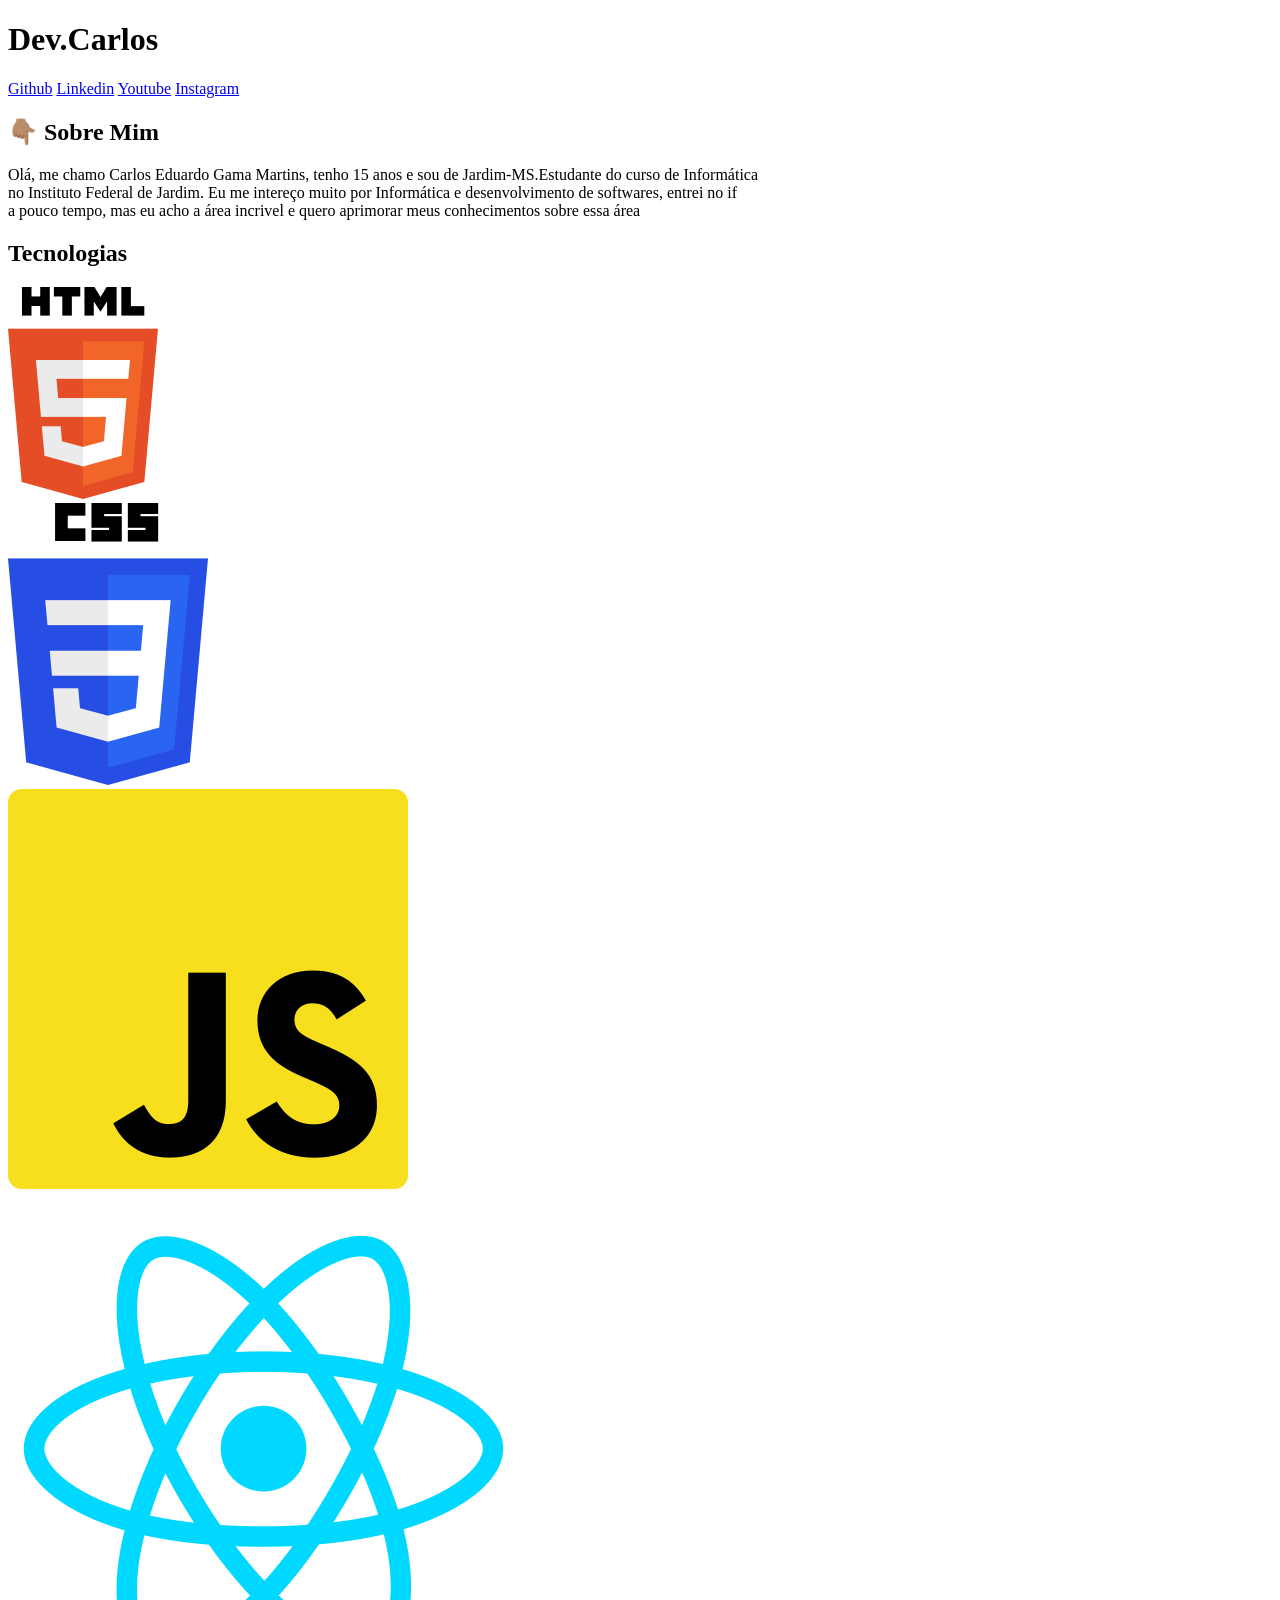
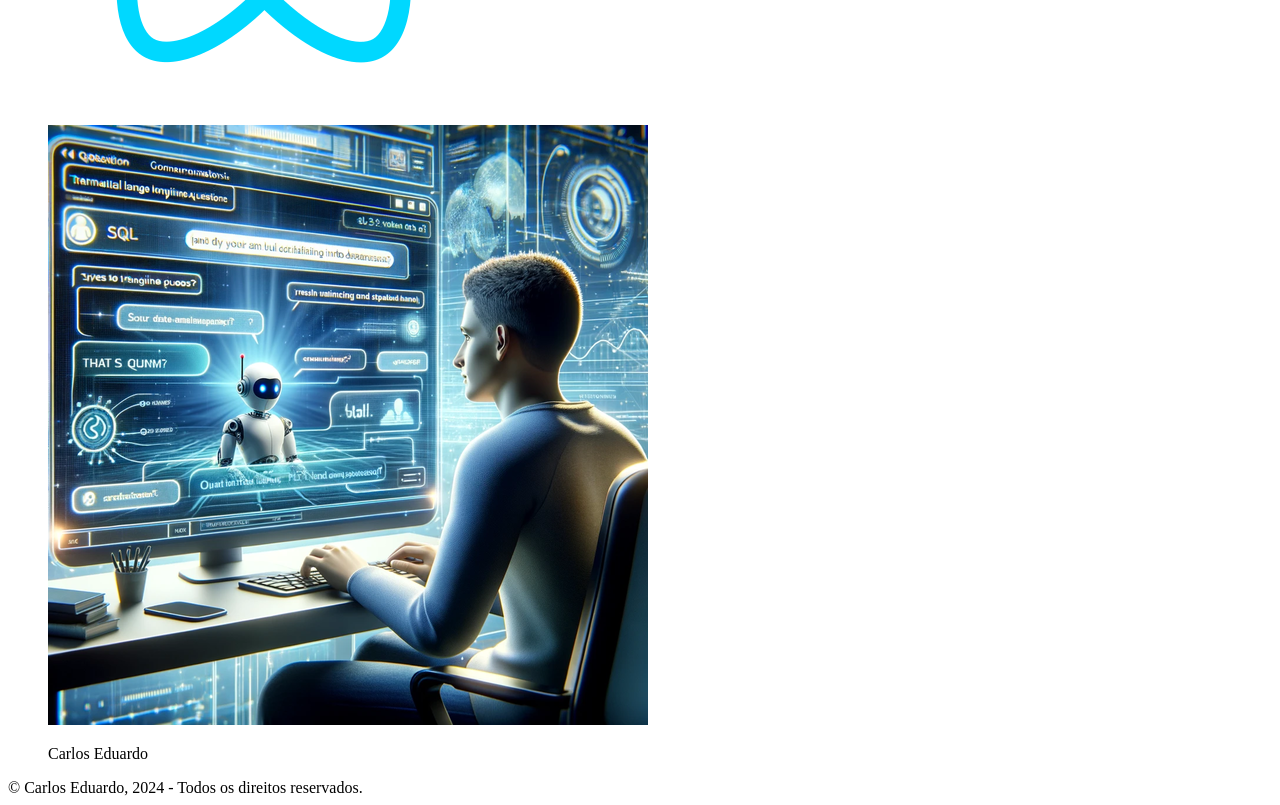
==== index.html @ 8a3ef8b0 "ok" ====
<!DOCTYPE html>
<html lang="pt-BR">
    <head>
        <meta charset="utf-8">
        <meta name="viewport" content="width=device-width, initial-scale=1.0">
        <link rel="preconnect" href="https://fonts.googleapis.com">
<link rel="preconnect" href="https://fonts.gstatic.com" crossorigin>
<link href="https://fonts.googleapis.com/css2?family=Poppins:ital,wght@0,100;0,200;0,300;0,400;0,500;0,600;0,700;0,800;0,900;1,100;1,200;1,300;1,400;1,500;1,600;1,700;1,800;1,900&display=swap" rel="stylesheet">

        
        <title>Portifólio</title>
    </head>
    <body>
        <header>
            <h1>Dev.Carlos</h1>
            <nav>
                <a href="#">Github</a>
                <a href="#">Linkedin</a>
                <a href="#">Youtube</a>
                <a href="#">Instagram</a>
            </nav>
        </header>
        <main>
            <section class="main-content">
                <article class="text">
                    <h2>👇🏽 Sobre Mim</h2>
                    <p>Olá, me chamo Carlos Eduardo Gama Martins, tenho 15 anos e sou de Jardim-MS.Estudante do curso de Informática<br> no Instituto Federal de Jardim. Eu me intereço muito por Informática e desenvolvimento de softwares, entrei no if<br> a pouco tempo, mas eu acho a área incrivel e quero aprimorar meus conhecimentos sobre essa área</p> 
                </article>
                <aside>
                    <div class="techs">
                        <h2>Tecnologias</h2> 
                        <div class="card-contanier">
                            <div class="card">
                                <img src="img/html5_logo.png" alt="Logo do HTML5 na cor laranja">
                            </div>
                            <div class="card">
                                <img src="img/css3_logo.png" alt="Logo do css3 na cor azul escuro">
                            </div>
                            <div class="card">
                                <img src="img/javascript_logo.png" alt="Logo do javascript na cor amarela">
                            </div>
                            <div class="card">
                                <img src="img/react_logo.png" alt="Logo da tecnologia React">
                            </div>
                        </div>
                    </div>
                </aside>
            </section>
            <figure>
                <img src="img/joao_da_silva.png"><p>Carlos Eduardo</p>
            </figure>
        </main>
        <footer>
            <span>&copy; Carlos Eduardo, 2024 - Todos os direitos reservados.</span>
        </footer>
    </body>
</html>
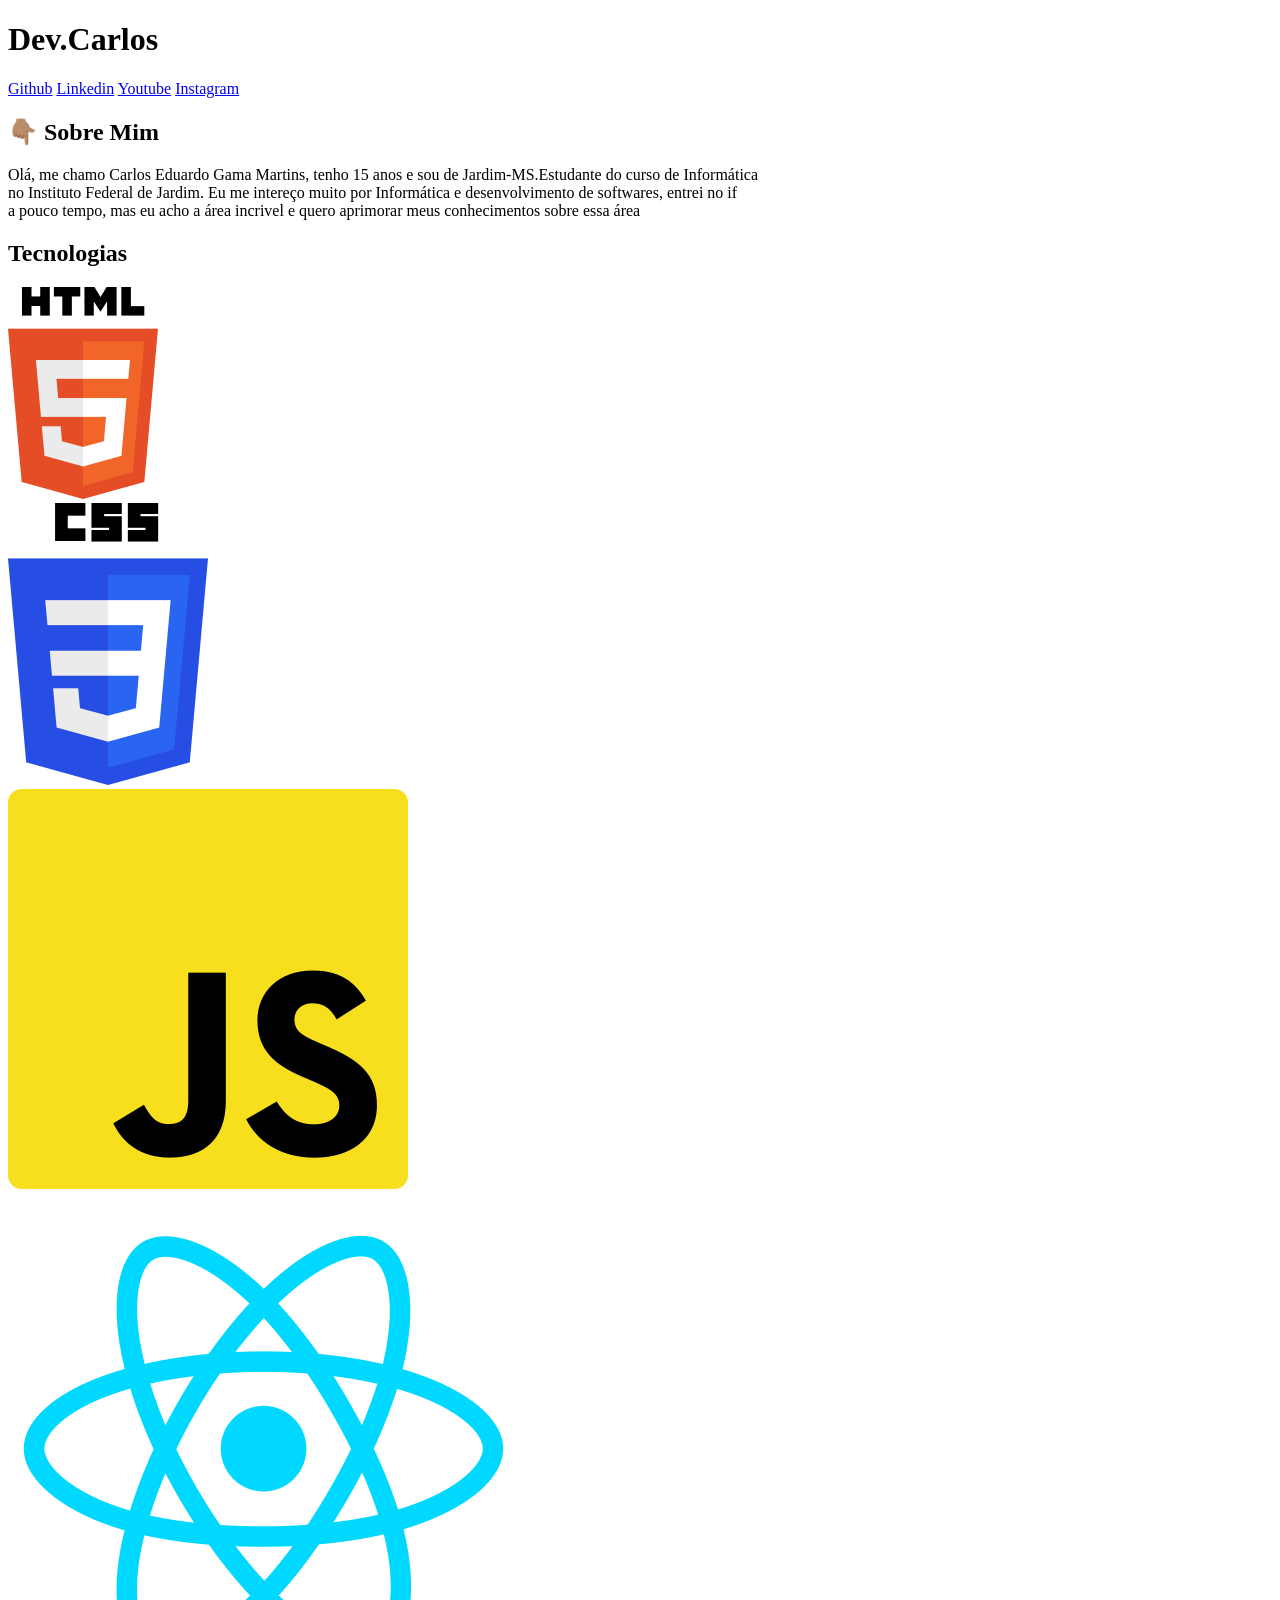
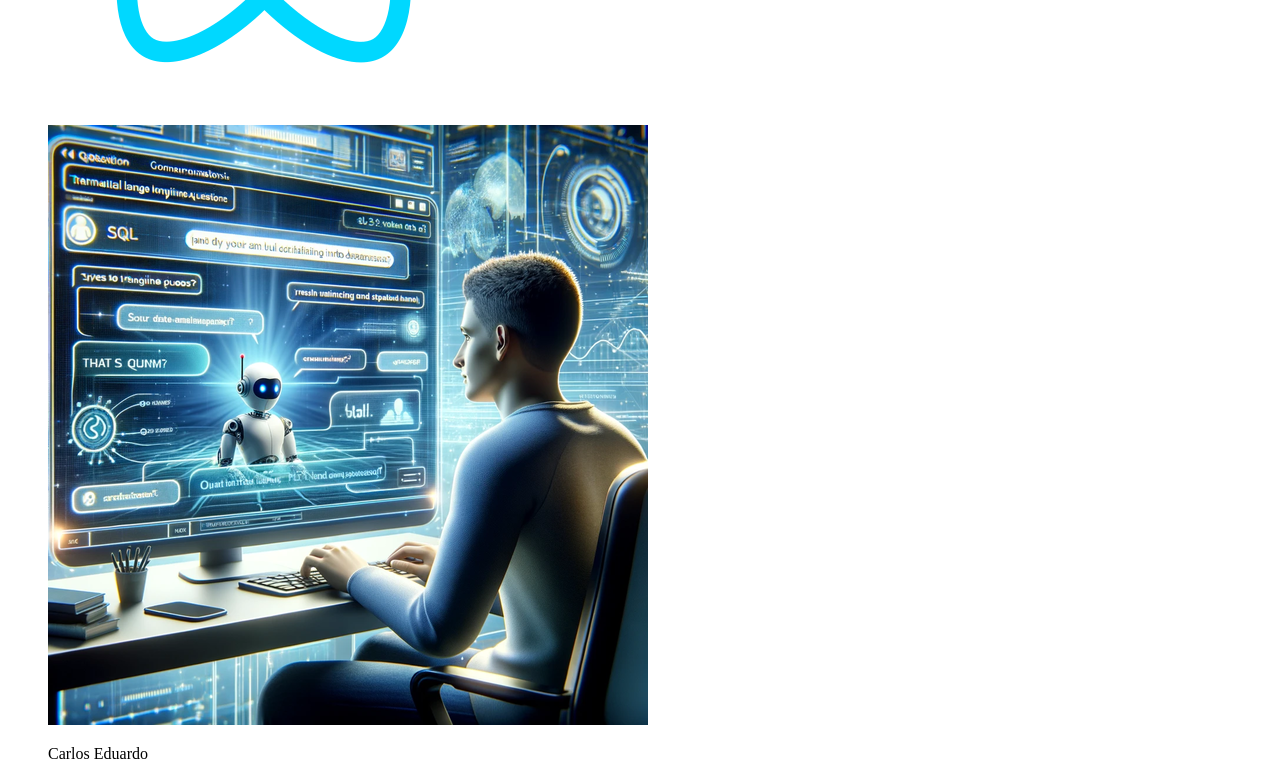
==== commit 6281ef5e: "Update index.html" ====
--- a/index.html
+++ b/index.html
@@ -3,11 +3,6 @@
     <head>
         <meta charset="utf-8">
         <meta name="viewport" content="width=device-width, initial-scale=1.0">
-        <link rel="preconnect" href="https://fonts.googleapis.com">
-<link rel="preconnect" href="https://fonts.gstatic.com" crossorigin>
-<link href="https://fonts.googleapis.com/css2?family=Poppins:ital,wght@0,100;0,200;0,300;0,400;0,500;0,600;0,700;0,800;0,900;1,100;1,200;1,300;1,400;1,500;1,600;1,700;1,800;1,900&display=swap" rel="stylesheet">
-
-        
         <title>Portifólio</title>
     </head>
     <body>
@@ -50,8 +45,5 @@
                 <img src="img/joao_da_silva.png"><p>Carlos Eduardo</p>
             </figure>
         </main>
-        <footer>
-            <span>&copy; Carlos Eduardo, 2024 - Todos os direitos reservados.</span>
-        </footer>
     </body>
-</html>+</html>
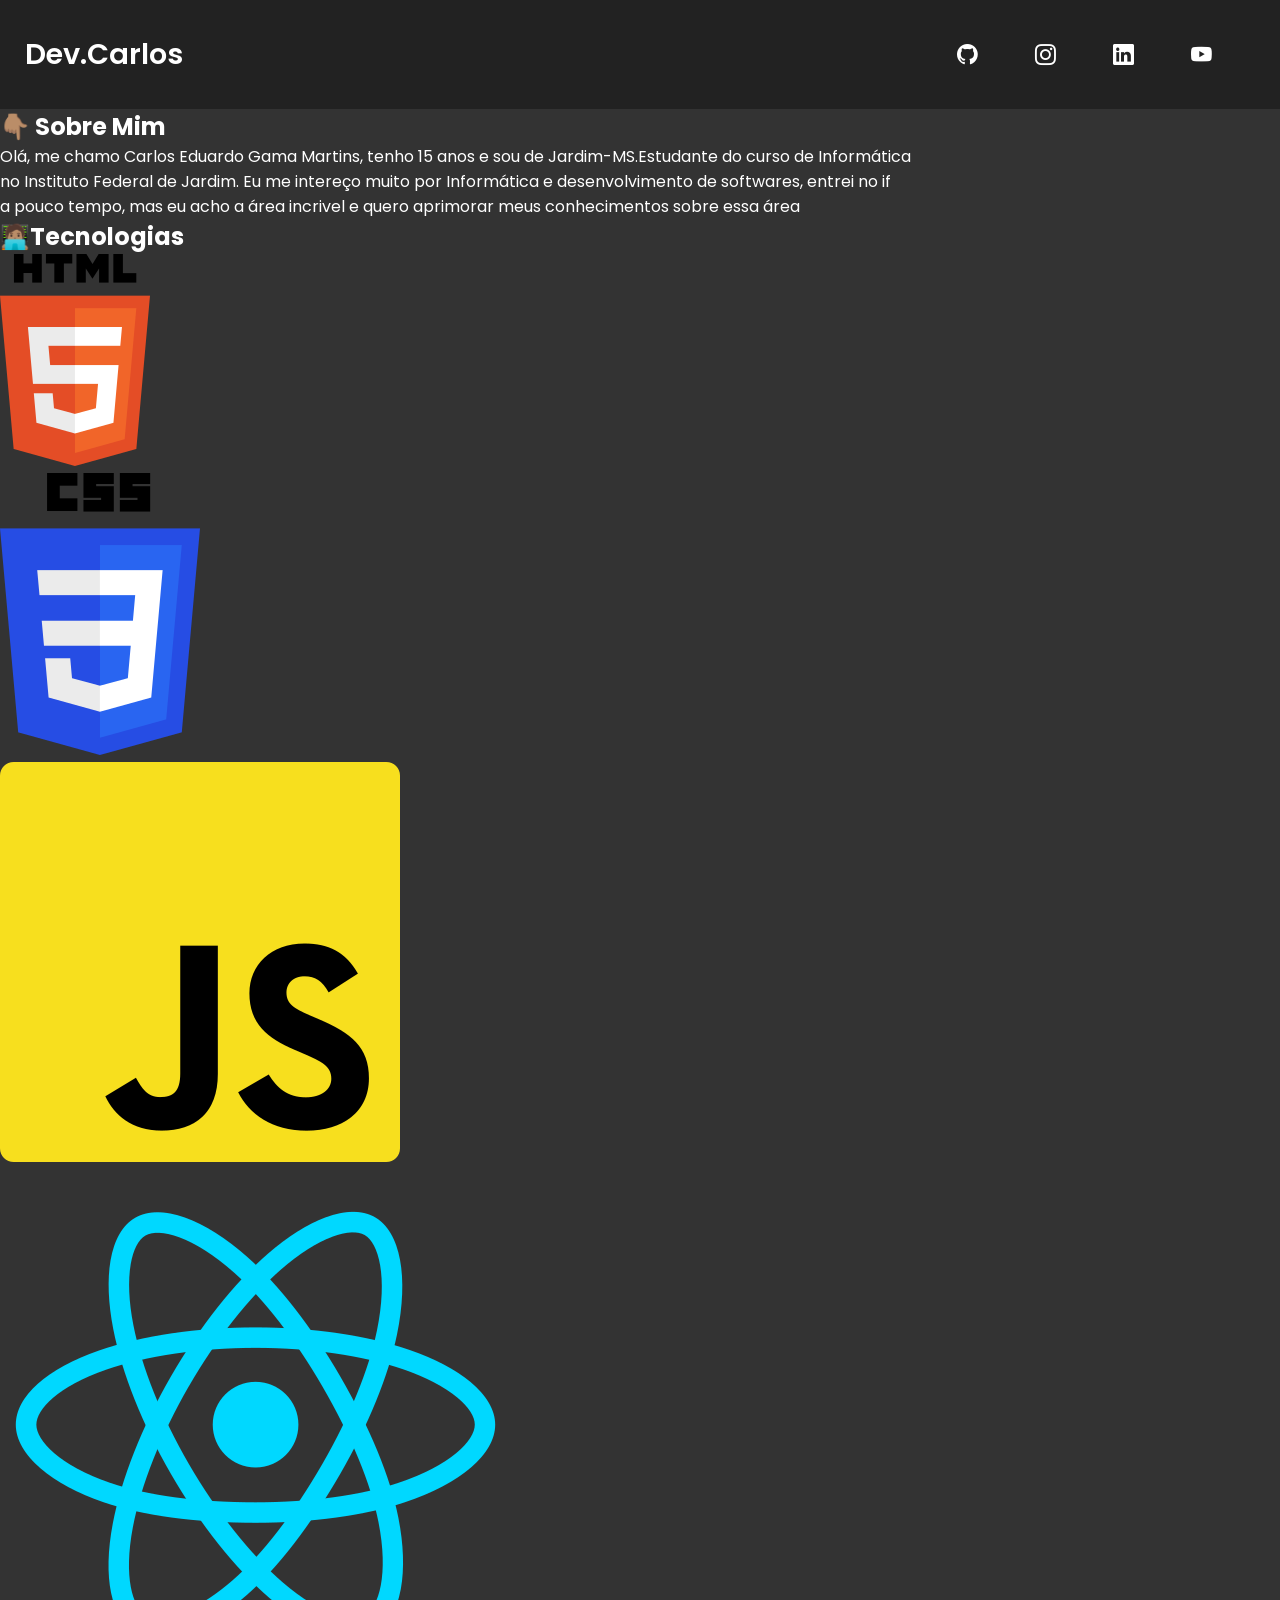
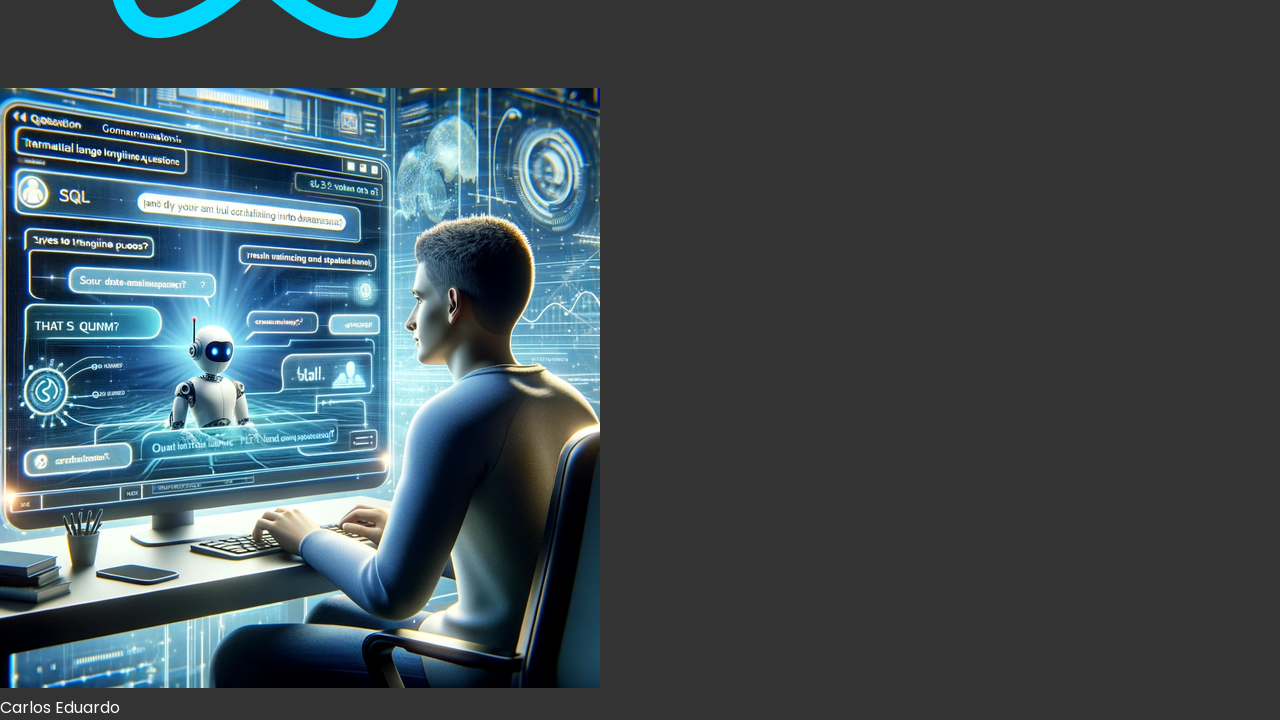
==== commit 6e969248: "upload dos arquivos" ====
--- a/index.html
+++ b/index.html
@@ -3,16 +3,29 @@
     <head>
         <meta charset="utf-8">
         <meta name="viewport" content="width=device-width, initial-scale=1.0">
+
+        <!-- Google Fonts -->
+
+        <link rel="preconnect" href="https://fonts.googleapis.com">
+        <link rel="preconnect" href="https://fonts.gstatic.com" crossorigin>
+        <link href="https://fonts.googleapis.com/css2?family=Poppins:ital,wght@0,100;0,200;0,300;0,400;0,500;0,600;0,700;0,800;0,900;1,100;1,200;1,300;1,400;1,500;1,600;1,700;1,800;1,900&display=swap" rel="stylesheet">
+        <!-- End Google Fonts-->
+
+        <!--Icones-->
+        <link rel="stylesheet" href="https://cdn.jsdelivr.net/npm/bootstrap-icons@1.11.3/font/bootstrap-icons.min.css">
+        <link rel="stylesheet" type="text/css" href="css/styles.css"> 
+        <!--Fim Icones-->
         <title>Portifólio</title>
+
     </head>
     <body>
         <header>
             <h1>Dev.Carlos</h1>
             <nav>
-                <a href="#">Github</a>
-                <a href="#">Linkedin</a>
-                <a href="#">Youtube</a>
-                <a href="#">Instagram</a>
+                <a href="#"><i class="bi bi-github"></i></a>
+                <a href="#"><i class="bi bi-instagram"></i></a>
+                <a href="#"><i class="bi bi-linkedin"></i></a>
+                <a href="#"><i class="bi bi-youtube"></i></a>
             </nav>
         </header>
         <main>
@@ -23,7 +36,7 @@
                 </article>
                 <aside>
                     <div class="techs">
-                        <h2>Tecnologias</h2> 
+                        <h2>🧑🏽‍💻Tecnologias</h2> 
                         <div class="card-contanier">
                             <div class="card">
                                 <img src="img/html5_logo.png" alt="Logo do HTML5 na cor laranja">
--- a/css/styles.css
+++ b/css/styles.css
@@ -0,0 +1,49 @@
+/* Reset CSS */
+*{
+    margin: 0 ;
+    padding: 0;
+    box-sizing: border-box;
+    font-family: "Poppins", sans-serif;
+}
+
+body{
+    width:100%;
+    height:100vh;
+    background-color: #333;
+    color:#FFF;
+    display: flex;
+    flex-direction: column;
+    justify-content: space-between;
+}
+a{
+    text-decoration: none;
+    color: #FFF;
+    transition: 0.2s ease-in-out;
+
+}
+h1{
+    transition: 0.2 ease-in-out;
+}
+/*HEADER*/
+header{
+    background-color: #222;
+    padding: 25px;
+    display: flex;
+    align-items: center;
+    justify-content: space-between;
+}
+header h1{
+    font-size: 1.8em;
+    font-weight: 600;
+    cursor: pointer;
+}
+
+header nav{
+    display: flex;
+    align-items: center;
+}
+header nav a{
+    font-size: 1.3em;
+    margin-right: 1.4em;
+    padding: 14px;
+}
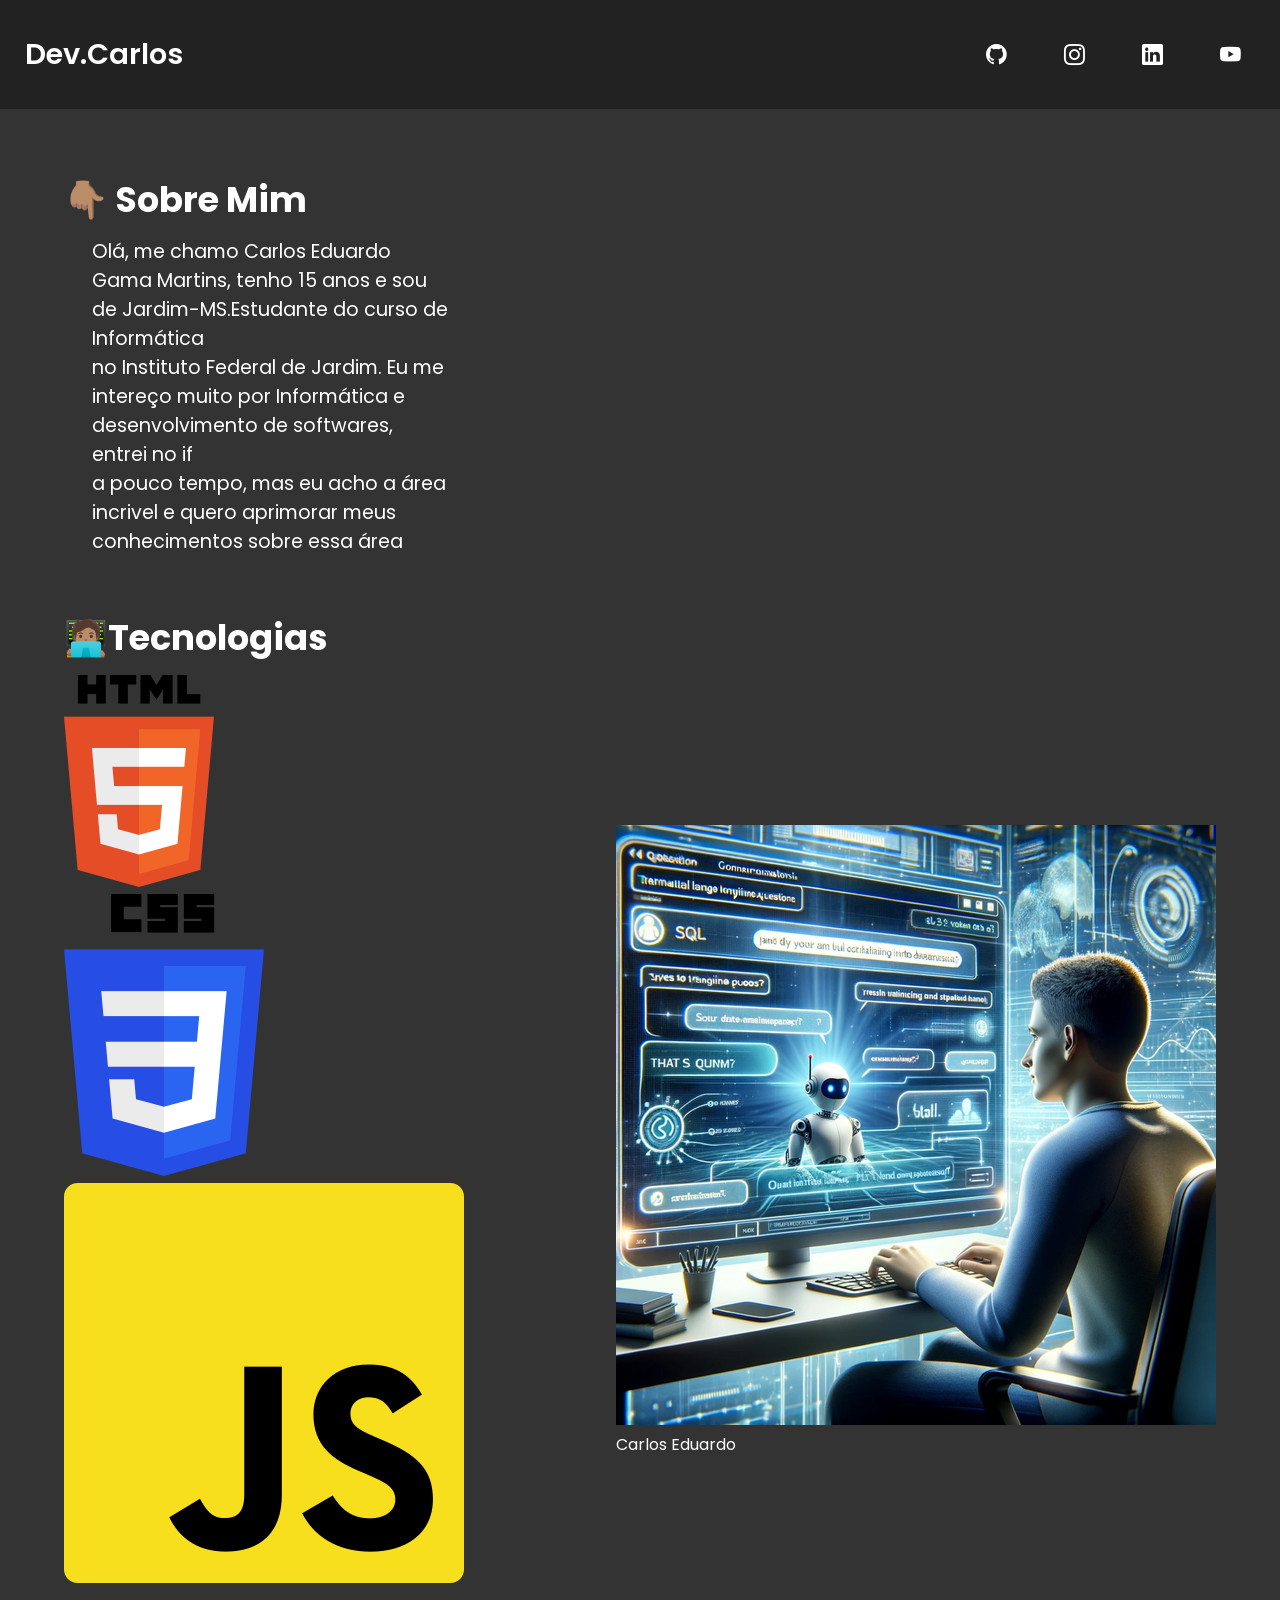
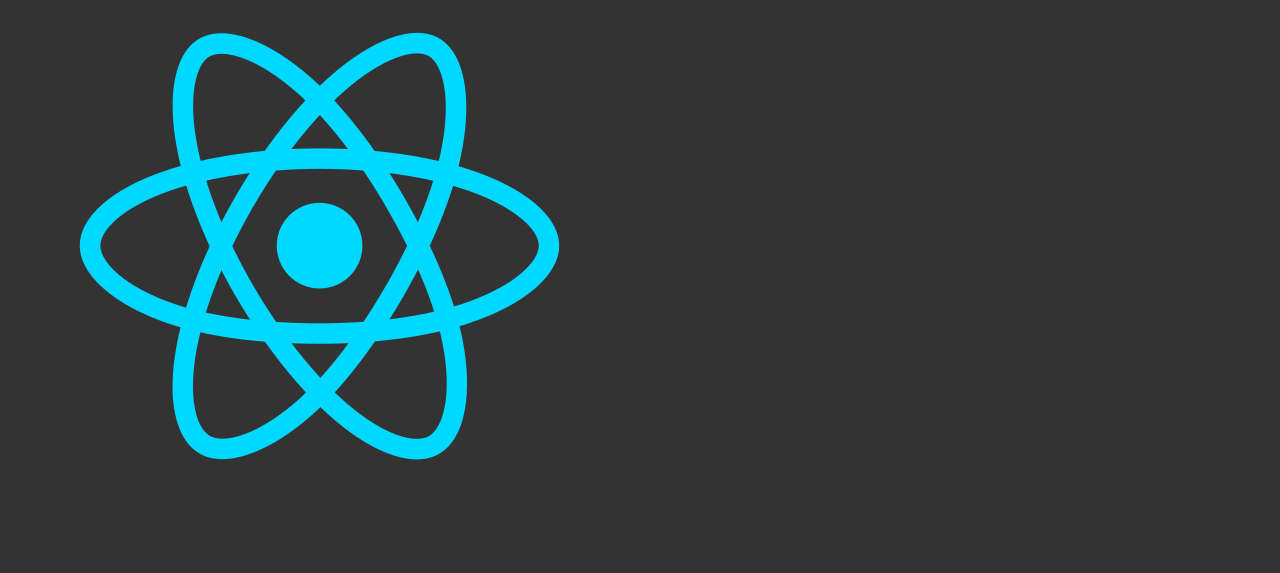
==== commit 118e6e2b: "ojkhj" ====
--- a/index.html
+++ b/index.html
@@ -13,7 +13,7 @@
 
         <!--Icones-->
         <link rel="stylesheet" href="https://cdn.jsdelivr.net/npm/bootstrap-icons@1.11.3/font/bootstrap-icons.min.css">
-        <link rel="stylesheet" type="text/css" href="css/styles.css"> 
+        <link rel="stylesheet" type="text/css" href="./css/styles.css"> 
         <!--Fim Icones-->
         <title>Portifólio</title>
 
--- a/css/styles.css
+++ b/css/styles.css
@@ -37,7 +37,6 @@
     font-weight: 600;
     cursor: pointer;
 }
-
 header nav{
     display: flex;
     align-items: center;
@@ -46,4 +45,35 @@
     font-size: 1.3em;
     margin-right: 1.4em;
     padding: 14px;
+}
+header nav a:nth-child(4){
+    margin-right: 0em;
+}
+header h1:hover, a:hover{
+    color: #00E0FF;
+}
+/*Main content*/
+main{
+    padding: 5%;
+    display: flex;
+    align-items: center;
+    justify-content: space-between;
+}
+main .main-content{
+    display:flex;
+    flex-direction: column;
+}
+main .main-content h2{
+    margin-bottom: 2%;
+    font-size: 2.2em;
+}
+main .main-content .text{
+    margin-bottom: 10%;
+}
+main .main-content .text p{
+    width: 75%;
+    font-size: 1.2em;
+    font-weight: 300px;
+    line-height: 1,6em;
+    padding: 0 5%;
 }
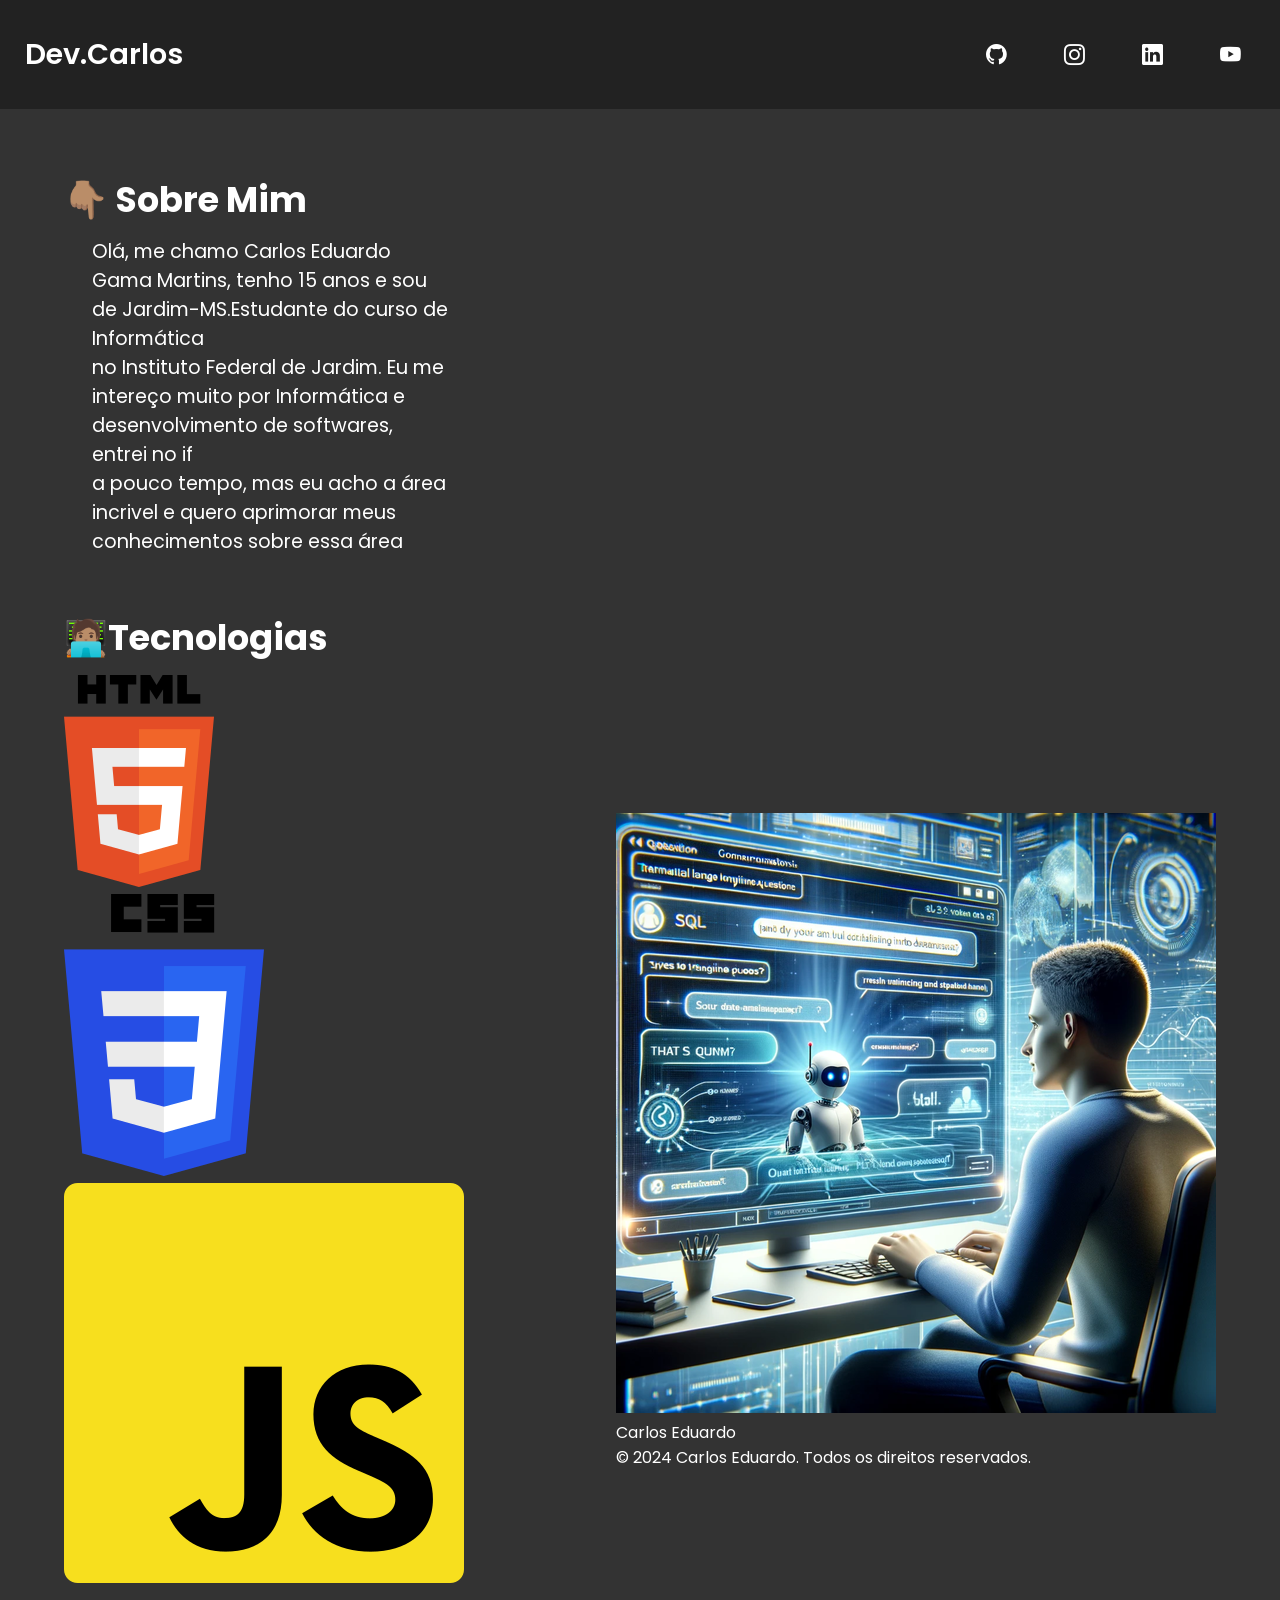
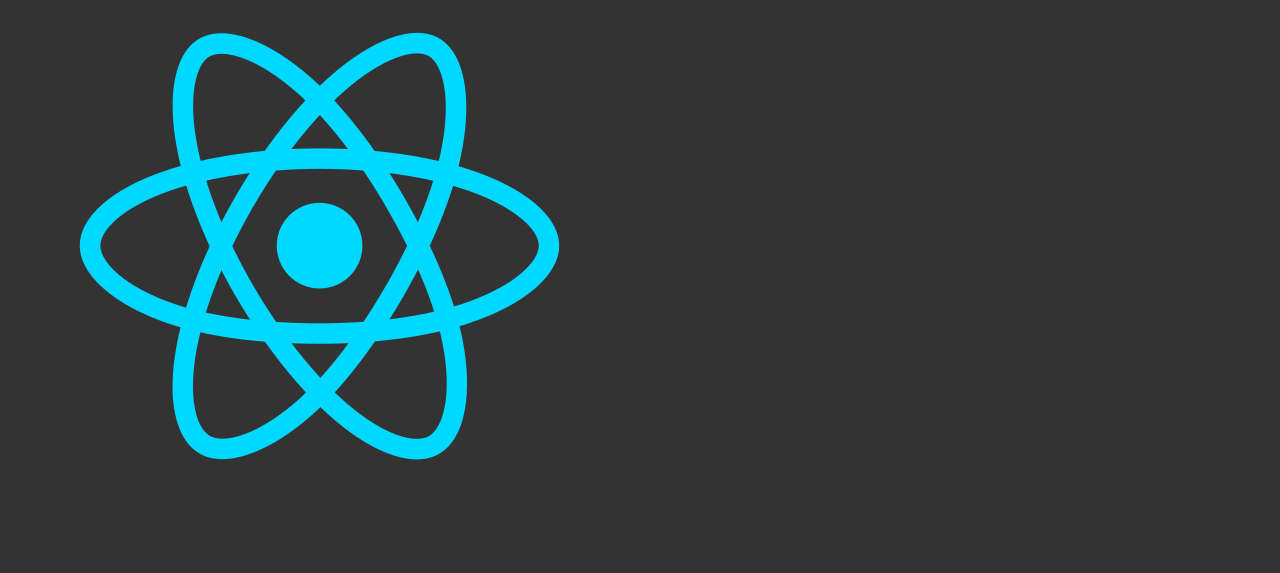
==== commit 984b9447: "ffff" ====
--- a/index.html
+++ b/index.html
@@ -39,16 +39,16 @@
                         <h2>🧑🏽‍💻Tecnologias</h2> 
                         <div class="card-contanier">
                             <div class="card">
-                                <img src="img/html5_logo.png" alt="Logo do HTML5 na cor laranja">
+                                <img src="img/techs/html5_logo.png" alt="Logo do HTML5 na cor laranja">
                             </div>
                             <div class="card">
-                                <img src="img/css3_logo.png" alt="Logo do css3 na cor azul escuro">
+                                <img src="img/techs/css3_logo.png" alt="Logo do css3 na cor azul escuro">
                             </div>
                             <div class="card">
-                                <img src="img/javascript_logo.png" alt="Logo do javascript na cor amarela">
+                                <img src="img/techs/javascript_logo.png" alt="Logo do javascript na cor amarela">
                             </div>
                             <div class="card">
-                                <img src="img/react_logo.png" alt="Logo da tecnologia React">
+                                <img src="img/techs/react_logo.png" alt="Logo da tecnologia React">
                             </div>
                         </div>
                     </div>
@@ -56,6 +56,9 @@
             </section>
             <figure>
                 <img src="img/joao_da_silva.png"><p>Carlos Eduardo</p>
+                <footer>
+                    &copy; 2024 Carlos Eduardo. Todos os direitos reservados.
+                </footer>
             </figure>
         </main>
     </body>
--- a/css/styles.css
+++ b/css/styles.css
@@ -5,7 +5,6 @@
     box-sizing: border-box;
     font-family: "Poppins", sans-serif;
 }
-
 body{
     width:100%;
     height:100vh;
@@ -19,7 +18,6 @@
     text-decoration: none;
     color: #FFF;
     transition: 0.2s ease-in-out;
-
 }
 h1{
     transition: 0.2 ease-in-out;
@@ -76,4 +74,17 @@
     font-weight: 300px;
     line-height: 1,6em;
     padding: 0 5%;
-}+}
+/*Cards*/
+main .techs .cards-conteiner{
+    display: flex;
+    align-items: center;
+}
+main .techs .cards-conteiner .card{
+    width: 120px;
+    height: 120px;
+    padding: 10%;
+    background-color: #eee;
+    border-radius: 8px;
+    margin-right: 1.8em;
+}
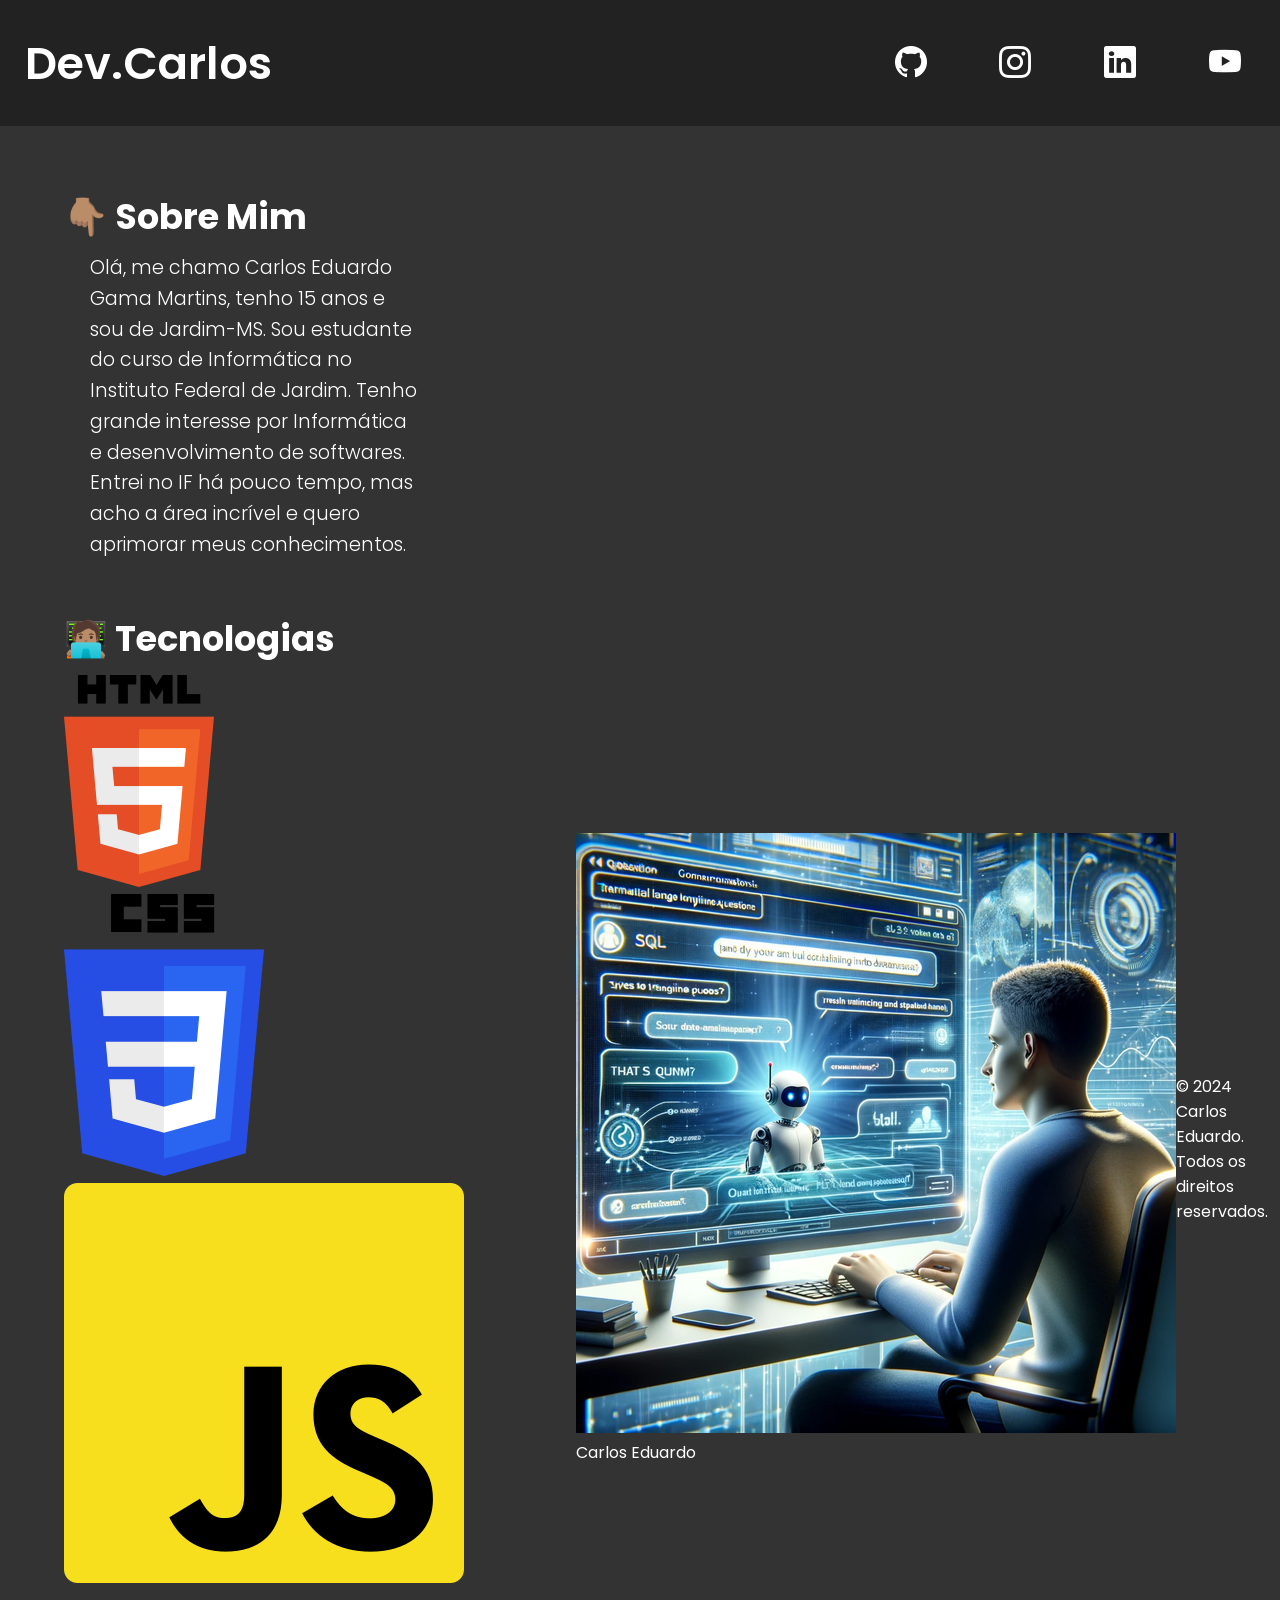
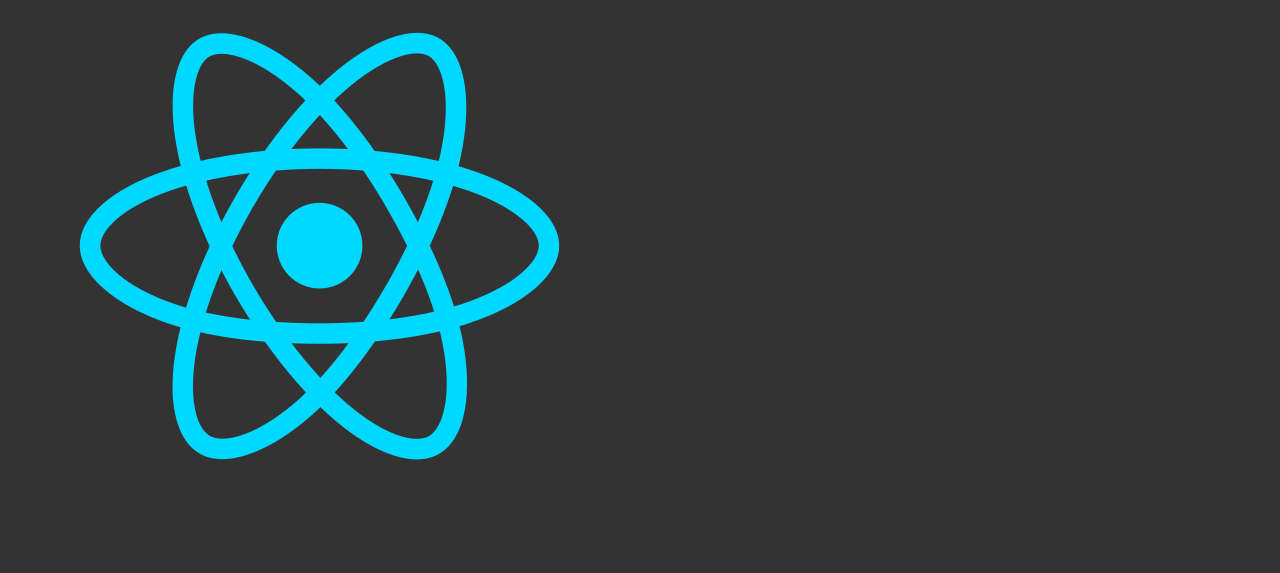
==== commit d4453870: "index corrigido" ====
--- a/index.html
+++ b/index.html
@@ -5,19 +5,19 @@
         <meta name="viewport" content="width=device-width, initial-scale=1.0">
 
         <!-- Google Fonts -->
-
         <link rel="preconnect" href="https://fonts.googleapis.com">
         <link rel="preconnect" href="https://fonts.gstatic.com" crossorigin>
-        <link href="https://fonts.googleapis.com/css2?family=Poppins:ital,wght@0,100;0,200;0,300;0,400;0,500;0,600;0,700;0,800;0,900;1,100;1,200;1,300;1,400;1,500;1,600;1,700;1,800;1,900&display=swap" rel="stylesheet">
-        <!-- End Google Fonts-->
+        <link href="https://fonts.googleapis.com/css2?family=Poppins:ital,wght@0,100;0,200;0,300;0,400;0,500;0,600;0,700;0,800;0,900&display=swap" rel="stylesheet">
+        <!-- End Google Fonts -->
 
-        <!--Icones-->
+        <!-- Ícones -->
         <link rel="stylesheet" href="https://cdn.jsdelivr.net/npm/bootstrap-icons@1.11.3/font/bootstrap-icons.min.css">
         <link rel="stylesheet" type="text/css" href="./css/styles.css"> 
-        <!--Fim Icones-->
-        <title>Portifólio</title>
-
+        <!-- Fim Ícones -->
+        
+        <title>Portfólio</title>
     </head>
+    
     <body>
         <header>
             <h1>Dev.Carlos</h1>
@@ -28,24 +28,26 @@
                 <a href="#"><i class="bi bi-youtube"></i></a>
             </nav>
         </header>
+        
         <main>
             <section class="main-content">
                 <article class="text">
                     <h2>👇🏽 Sobre Mim</h2>
-                    <p>Olá, me chamo Carlos Eduardo Gama Martins, tenho 15 anos e sou de Jardim-MS.Estudante do curso de Informática<br> no Instituto Federal de Jardim. Eu me intereço muito por Informática e desenvolvimento de softwares, entrei no if<br> a pouco tempo, mas eu acho a área incrivel e quero aprimorar meus conhecimentos sobre essa área</p> 
+                    <p>Olá, me chamo Carlos Eduardo Gama Martins, tenho 15 anos e sou de Jardim-MS. Sou estudante do curso de Informática no Instituto Federal de Jardim. Tenho grande interesse por Informática e desenvolvimento de softwares. Entrei no IF há pouco tempo, mas acho a área incrível e quero aprimorar meus conhecimentos.</p>
                 </article>
+                
                 <aside>
                     <div class="techs">
-                        <h2>🧑🏽‍💻Tecnologias</h2> 
-                        <div class="card-contanier">
+                        <h2>🧑🏽‍💻 Tecnologias</h2> 
+                        <div class="card-container">
                             <div class="card">
                                 <img src="img/techs/html5_logo.png" alt="Logo do HTML5 na cor laranja">
                             </div>
                             <div class="card">
-                                <img src="img/techs/css3_logo.png" alt="Logo do css3 na cor azul escuro">
+                                <img src="img/techs/css3_logo.png" alt="Logo do CSS3 na cor azul escuro">
                             </div>
                             <div class="card">
-                                <img src="img/techs/javascript_logo.png" alt="Logo do javascript na cor amarela">
+                                <img src="img/techs/javascript_logo.png" alt="Logo do JavaScript na cor amarela">
                             </div>
                             <div class="card">
                                 <img src="img/techs/react_logo.png" alt="Logo da tecnologia React">
@@ -54,12 +56,15 @@
                     </div>
                 </aside>
             </section>
+            
             <figure>
-                <img src="img/joao_da_silva.png"><p>Carlos Eduardo</p>
-                <footer>
-                    &copy; 2024 Carlos Eduardo. Todos os direitos reservados.
-                </footer>
+                <img src="img/joao_da_silva.png" alt="Foto de Carlos Eduardo">
+                <p>Carlos Eduardo</p>
             </figure>
+            
+            <footer>
+                &copy; 2024 Carlos Eduardo. Todos os direitos reservados.
+            </footer>
         </main>
     </body>
 </html>
--- a/css/styles.css
+++ b/css/styles.css
@@ -1,15 +1,15 @@
-/* Reset CSS */
+/*RESET CSS*/
 *{
-    margin: 0 ;
+    margin: 0;
     padding: 0;
     box-sizing: border-box;
-    font-family: "Poppins", sans-serif;
+    font-family: 'Poppins', sans-serif;
 }
 body{
     width:100%;
     height:100vh;
     background-color: #333;
-    color:#FFF;
+    color: #FFF;
     display: flex;
     flex-direction: column;
     justify-content: space-between;
@@ -20,7 +20,7 @@
     transition: 0.2s ease-in-out;
 }
 h1{
-    transition: 0.2 ease-in-out;
+    transition: 0.2s ease-in-out;
 }
 /*HEADER*/
 header{
@@ -31,7 +31,7 @@
     justify-content: space-between;
 }
 header h1{
-    font-size: 1.8em;
+    font-size: 2.8em;
     font-weight: 600;
     cursor: pointer;
 }
@@ -40,7 +40,7 @@
     align-items: center;
 }
 header nav a{
-    font-size: 1.3em;
+    font-size: 2em;
     margin-right: 1.4em;
     padding: 14px;
 }
@@ -58,7 +58,7 @@
     justify-content: space-between;
 }
 main .main-content{
-    display:flex;
+    display: flex;
     flex-direction: column;
 }
 main .main-content h2{
@@ -71,20 +71,31 @@
 main .main-content .text p{
     width: 75%;
     font-size: 1.2em;
-    font-weight: 300px;
-    line-height: 1,6em;
+    font-weight: 300;
+    line-height: 1.6em;
     padding: 0 5%;
 }
 /*Cards*/
-main .techs .cards-conteiner{
+main .techs .cards-container{
     display: flex;
     align-items: center;
 }
-main .techs .cards-conteiner .card{
+main .techs .cards-container .card{
     width: 120px;
     height: 120px;
-    padding: 10%;
+    padding: 10px;
     background-color: #eee;
     border-radius: 8px;
     margin-right: 1.8em;
+    cursor: pointer;
+    display: flex;
+    align-items: center;
+    justify-content: center;
+    transition: 0.2s ease-in-out;
 }
+main .techs .cards-container .card:nth-child(4){
+    margin-right: 0em;
+}
+main .main-content .techs .cards-container .card img{
+    width: 60%;
+}
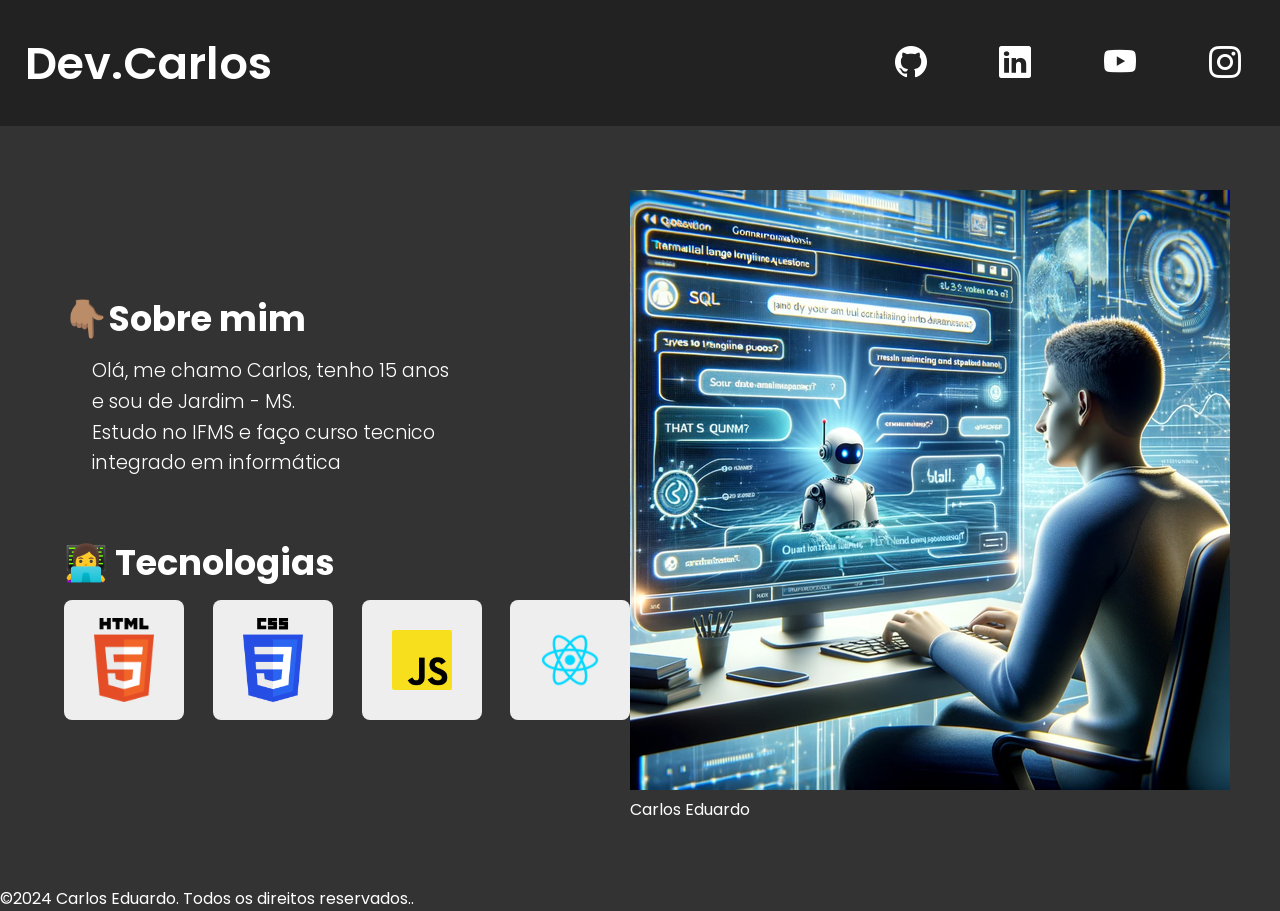
==== commit bb96f4c1: "agr ss" ====
--- a/index.html
+++ b/index.html
@@ -2,69 +2,65 @@
 <html lang="pt-BR">
     <head>
         <meta charset="utf-8">
-        <meta name="viewport" content="width=device-width, initial-scale=1.0">
+        <meta name="viewport" content="width=device-width, initial-scale=1.0"> 
+        <link rel="stylesheet" type="text/css" href="./css/styles.css"> 
 
         <!-- Google Fonts -->
         <link rel="preconnect" href="https://fonts.googleapis.com">
         <link rel="preconnect" href="https://fonts.gstatic.com" crossorigin>
-        <link href="https://fonts.googleapis.com/css2?family=Poppins:ital,wght@0,100;0,200;0,300;0,400;0,500;0,600;0,700;0,800;0,900&display=swap" rel="stylesheet">
-        <!-- End Google Fonts -->
-
-        <!-- Ícones -->
+        <link href="https://fonts.googleapis.com/css2?family=Poppins:ital,wght@0,100;0,200;0,300;0,400;0,500;0,600;0,700;0,800;0,900;1,100;1,200;1,300;1,400;1,500;1,600;1,700;1,800;1,900&display=swap" rel="stylesheet">
+        <!-- End Google Fonts-->
+        <!--icones da internet-->
         <link rel="stylesheet" href="https://cdn.jsdelivr.net/npm/bootstrap-icons@1.11.3/font/bootstrap-icons.min.css">
-        <link rel="stylesheet" type="text/css" href="./css/styles.css"> 
-        <!-- Fim Ícones -->
-        
-        <title>Portfólio</title>
+        <!--fim icones da internet-->
+        <title>Portifólio</title>
     </head>
-    
     <body>
         <header>
             <h1>Dev.Carlos</h1>
             <nav>
-                <a href="#"><i class="bi bi-github"></i></a>
-                <a href="#"><i class="bi bi-instagram"></i></a>
-                <a href="#"><i class="bi bi-linkedin"></i></a>
-                <a href="#"><i class="bi bi-youtube"></i></a>
+                <a href="#"> <i class="bi bi-github"></i></a>
+                <a href="#"> <i class="bi bi-linkedin"></i></a>
+                <a href="#"> <i class="bi bi-youtube"></i></a>
+                <a href="#"> <i class="bi bi-instagram"></i></a>
             </nav>
         </header>
-        
         <main>
-            <section class="main-content">
+            <section class ="main-content">
                 <article class="text">
-                    <h2>👇🏽 Sobre Mim</h2>
-                    <p>Olá, me chamo Carlos Eduardo Gama Martins, tenho 15 anos e sou de Jardim-MS. Sou estudante do curso de Informática no Instituto Federal de Jardim. Tenho grande interesse por Informática e desenvolvimento de softwares. Entrei no IF há pouco tempo, mas acho a área incrível e quero aprimorar meus conhecimentos.</p>
+                    <h2>👇🏽Sobre mim</h2>
+                    <p>Olá, me chamo Carlos, tenho 15 anos e sou de Jardim - MS. <br>
+                        Estudo no IFMS e faço curso tecnico integrado em informática <br></p>
                 </article>
-                
                 <aside>
                     <div class="techs">
-                        <h2>🧑🏽‍💻 Tecnologias</h2> 
-                        <div class="card-container">
+                        <h2>👩‍💻 Tecnologias</h2>
+                        <div class="cards-container">
                             <div class="card">
                                 <img src="img/techs/html5_logo.png" alt="Logo do HTML5 na cor laranja">
                             </div>
                             <div class="card">
-                                <img src="img/techs/css3_logo.png" alt="Logo do CSS3 na cor azul escuro">
+                                <img src="img/techs/css3_logo.png" alt="Logo do Css3 na cor azul">
                             </div>
                             <div class="card">
-                                <img src="img/techs/javascript_logo.png" alt="Logo do JavaScript na cor amarela">
+                                <img src="img/techs/javascript_logo.png" alt="Logo do Javascript na cor amarela">
                             </div>
                             <div class="card">
-                                <img src="img/techs/react_logo.png" alt="Logo da tecnologia React">
+                                <img src="img/techs/react_logo.png" alt="Logo da tecnologia react">
                             </div>
+                            
                         </div>
+
                     </div>
+                    
                 </aside>
             </section>
-            
             <figure>
-                <img src="img/joao_da_silva.png" alt="Foto de Carlos Eduardo">
-                <p>Carlos Eduardo</p>
+                <img src="img/joao_da_silva.png" alt="Foto do desenvolvedor João da Silva"><p>Carlos Eduardo</p>
             </figure>
-            
-            <footer>
-                &copy; 2024 Carlos Eduardo. Todos os direitos reservados.
-            </footer>
         </main>
+        <footer>
+            <span>&copy;2024 Carlos Eduardo. Todos os direitos reservados.. </span>
+        </footer>
     </body>
 </html>
